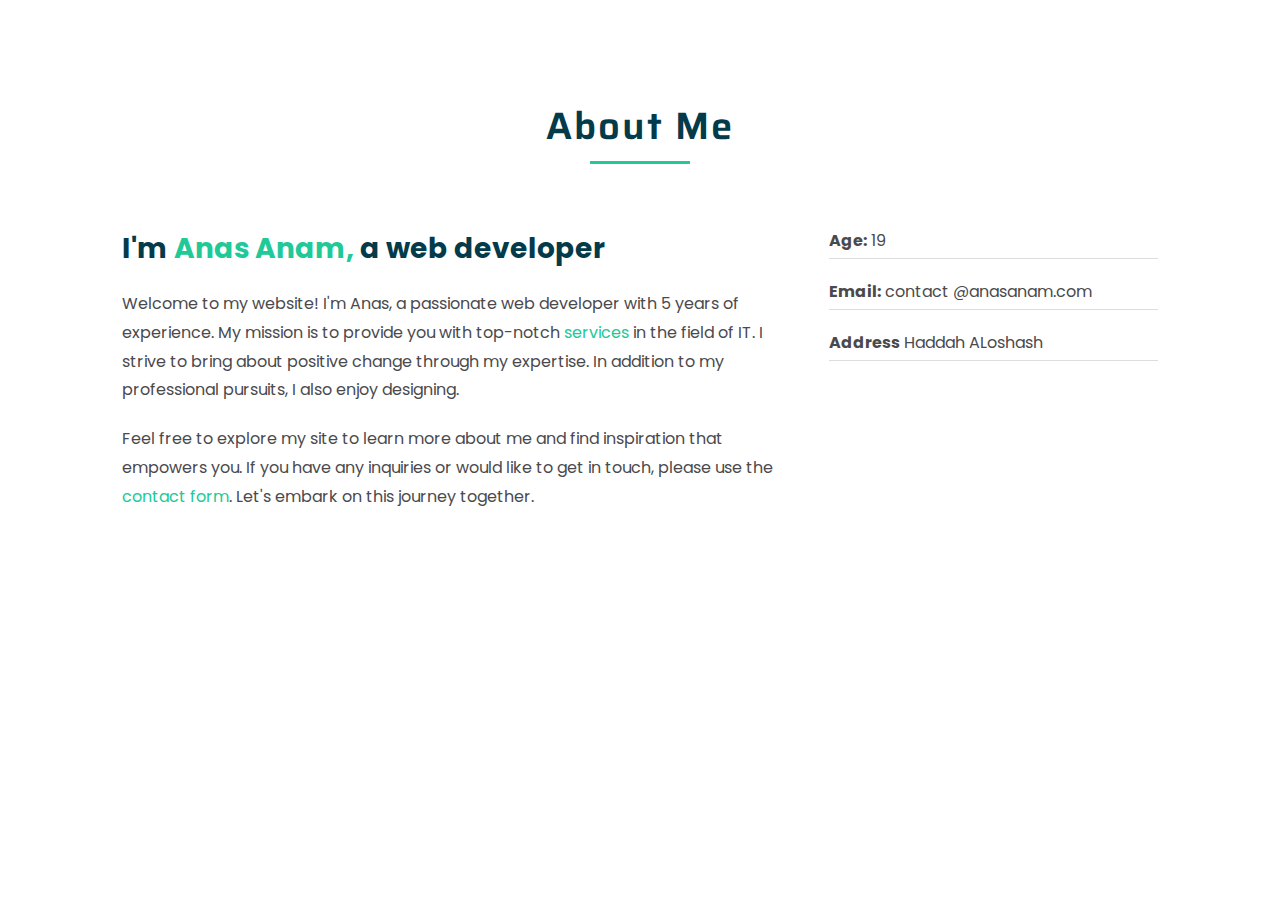
==== aboutme.html @ cde352ef "all files added" ====
<!DOCTYPE html>
<html>
<head>
    <meta charset="UTF-8">
    <title>About me</title>
    <link rel="stylesheet" href="https://cdnjs.cloudflare.com/ajax/libs/font-awesome/6.4.2/css/all.min.css" integrity="sha512-z3gLpd7yknf1YoNbCzqRKc4qyor8gaKU1qmn+CShxbuBusANI9QpRohGBreCFkKxLhei6S9CQXFEbbKuqLg0DA==" crossorigin="anonymous" referrerpolicy="no-referrer" />
    <link rel="stylesheet" href="CSS/style.css">
</head>
<body>
    <div>
        <section class="about">
            <div class="container">
                <h2>About Me</h2>
                <hr>

                <div class="aboutcontent">
                    <div class="col1">
                        <h3>I'm <span class="myname">Anas Anam,</span> a web developer </h3>
                        <p>Welcome to my website! I'm Anas, a passionate web developer with 5 years of experience.
                             My mission is to provide you with top-notch <a href="services.html" style="color: #20c997;">services</a> in the field of IT. I strive to bring 
                             about positive change through my expertise. In addition to my professional pursuits, I also enjoy designing. 
                        </p>
                        <p>
                            Feel free to explore my site to learn more about me and find inspiration that empowers you. 
                                If you have any inquiries or would like to get in touch, please use the <a href="Content.html" style="color: #20c997;">contact form</a>. Let's embark on this journey together.
                        </p>
                    </div>
                    <div class="col2">
                        <p><b>Age:</b> 19</p>
                        <p><b>Email:</b> contact <a href="anassraufanam@gmail.com" style="color: #4a4a4d;">@anasanam.com</a></p>
                        <p><b>Address</b> <a href="https://maps.app.goo.gl/3mk9GAwn89pQxXhNA" style="color: #4a4a4d;""> Haddah ALoshash</a></p>
                    </div>
                </div>

            </div>
            </div>
            <div class="back">
                <a href="index.html">Home</a>
            </div>
        </section>
    </div>
</body>
</html>
---- CSS/style.css ----
@import url('https://fonts.googleapis.com/css2?family=Poppins:wght@300;400;500;600;700&family=Saira:wght@700&display=swap');
/*  fonts 1.Poppins 2.Saira
font size 300-400-500-600-700 */


:root {
    --primary-color: #033b4a;
    --secondary-color: #20c997;
    --gray: #4a4a4d;
    --bg-primary: #ecf0f3;
}
/* four main colors for our website */
 
*{
    margin: 0;
    padding: 0;
    box-sizing: border-box;
}
/* as a start we should put this features */


body{
    font-family: 'Poppins', sans-serif;
}
/* the main fount for our website is poppins */

h1 ,h2 {
    font-family: 'Saira', sans-serif;
}
/* all h1 and h2 in Saira font */

ul{
    list-style: none;
}
/* to remove the balls that comes with the list */

a{
    text-decoration: none;
}
/* to delete the underline that come with the links */

/* header */
    /* NAVBAR */
header{
    background-color: var(--bg-primary);
    height: 100vh;
}
/* give full size  */
header .navbar{
    background-color: white;
    border-bottom: 1px solid #ccc;
    position: fixed;
    width: 100%;  
}
/* edit the nav bar
make the background color white and add a border bottom to يفصل between the ...
position fixed and width 100 to full the page */

header .navbar nav {
    display: flex;
    justify-content: space-between;
    align-items: center;
    max-width: 1100px;
    margin: auto;
    padding: 1.5rem 2rem;
    /* background-color: red; */
}
/* now we order the elements by make them flex and add between anas rauf and other nav elements a space
and then we center them and add a max width to make the shape looks good
1 rem = 20px and its better to use rem instead of px in some cases */
header .navbar nav ul{
    display: flex;
    /* justify-content: center; */
    /* align-items: center; */
}
/* make the nav element display flex */
header .navbar nav ul a{
    margin: 0 15px;
    color: var(--primary-color);
    font-weight: 600;
    transition: all 0.01s ease-in;
}

header .navbar nav ul a:hover{
    border-bottom: solid black 3px;
    transform: scale(1.5);
    color: var(--secondary-color);
    transform: scale(0.7) ;
}
header .navbar nav ul a:hover{
    font-weight: 700;
}
/* features for a and add hover for them */
.logo{
    color: var(--primary-color);
    font-size: 24px;
    font-weight: 700;
    animation-name: ff;
    animation-duration:3s ;
}
@keyframes ff{
    from{
        color: var(--secondary-color);
        font-weight: 600;
        font-size: 20px;
    }
    to{
        color: var(--primary-color);
        font-weight: 700;
        font-size: 28px;
    }
}
/* logo=anas anam 
add features to anas anam */
    /* done with navbar */

header .content{
    display: grid;
    grid-template-columns: 1.5fr 1fr;
    max-width: 1100px;
    margin: auto;
    height: 100%;
    align-items: center;
    padding: 5rem 2rem 0;
    /* background-color: red; */
}
header .content img{
    max-width: 300px;
    border-radius: 50%;
    transition: all 0.3s ease-in-out;
}

header .content img:hover{
    transform: scale(1.07);
}

.stext{
    color: var(--secondary-color);
    animation-name: ss;
    animation-duration:5s ;
}
@keyframes ss{
    from{
        color: var(--primary-color);
    }
    to{
        color: var(--secondary-color);
    }
}



.content p span{
    font-weight: 700;
    font-size: 20px;
}
.content h1 {
    font-size: 60px;
    color: var(--primary-color);
    text-shadow: 3px 3px 3px rgba(0, 0, 0, 0.2);
    margin-top: 10px;
    animation-name: hh;
    animation-duration:5s ;
}
@keyframes hh{
    from{
        color: var(--secondary-color);
    }
    to{
        color: var(--primary-color);
    }
}


.job{
    font-size: 20px;
    color: var(--primary-color);
    margin: 10px 0;
    font-weight: 500;
    animation-name: hh;
    animation-duration:5s ;
}
@keyframes hh{
    from{
        color: var(--secondary-color);
    }
    to{
        color: var(--primary-color);
    }
}

.social{
    margin: 1rem 0 2rem;
}
.social a i{
    font-size: 20px;
    padding: 10px;
    margin-right: 10px;
    background-color: var(--gray);
    color: white;
    border-radius: 50%;
    transition: all 0.3s ease;
    animation-name: dd;
    animation-duration:5s ;
}
@keyframes dd{
    from{
        color: var(--primary-color);
    }
    to{
        color: white;
    }
}


.social a i:hover{
    transform: scale(1.5);
    
    color: var(--gray);
    background-color: white;
}
.aboutme , button , .back{
    background-color: var(--secondary-color);
    color: white;
    padding: 8px 20px;
    font-size: 14px;
    border-radius: 5px;
}
.aboutme{

    animation-name: dd;
    animation-duration:5s ;
}
@keyframes dd{
    from{
        background-color: var(--primary-color);
    }
    to{
        background-color: var(--secondary-color);
    }
}


.aboutme:hover , button:hover , .back:hover{
    transition: all 0.3s ease;
    color: black;
    background-color: #15a076;
}
.text{
    margin-bottom: 5rem;
}
/* header */

.myname{
    color: var(--secondary-color);
}

.container{
    max-width: 1100px;
    margin: auto;
    padding: 0 2rem;
    /* background-color: red; */
}


.about , .skills {
    padding: 6rem 0 ;
}

.about h2 , .skills h2 , .serveses h2 {
    text-align: center;
    font-size: 38px;
    color: var(--primary-color);
    font-weight: 600;
    letter-spacing: 2px;
}
.about hr , .skills hr , .serveses hr{
    width: 100px;
    height: 3px;
    border: none;
    background: var(--secondary-color);
    margin: 5px auto 0;
}

.aboutcontent{
    margin-top: 4rem;
    display: grid;
    grid-template-columns: 2fr 1fr;
    column-gap: 3rem;
}

.col1 h3{
    font-size: 28px;
    color: var(--primary-color);
    margin-bottom: 20px;
}

.col1 p{
    color: var(--gray);
    margin-bottom: 20px;
    line-height: 1.8;
}
.col2 p{
    color: var(--gray);
    margin-bottom: 20px;
    border-bottom: 1px solid #ddd;
    padding-bottom: 5px;
}

.abi{
    color: var(--secondary-color);
}





.skills h2{
    color: white;
    font-family: 'Poppins', sans-serif;
}


.skills , .contact{
    background-color: var(--primary-color);
}

.skills .row img {
    max-width: 65px;
    border-radius: 20%;
}

.skilscontent{
    margin-top:4rem;
    background-color: #0f272d;
}
.skilscontent .row{
    display: grid;
    grid-template-columns: repeat(4 , 1fr);
    align-items: center;
    text-align: center;
}
.skilscontent .item{
    color: white;
    background-color: black;
    margin: 20px;
    padding: 1.6rem;
    border-radius: 10px;
    font-size: 18px;
    font-weight: 600;
    transition: 0.5s;
    animation-name: bb;
    animation-duration:5s ;
}
@keyframes bb{
    from{
        background-color: var(--secondary-color);
    }
    to{
        background-color: rgb(0, 0, 0);
    }
}






.skilscontent .item:hover{
    box-shadow: 8px 8px 8px rgb(139, 138, 138);
}

.servicesco{
    color: var(--secondary-color);
}

.serveses{
    background-color: #00f4ab0c;
}


.serveses .row {
    display: grid;
    grid-template-columns: repeat(3 , 1fr);
    margin-top: 2rem;
    text-align: center;
    column-gap: 2rem;
    row-gap: 2rem;
    margin-bottom: 30px;
}

.serveses .item{
    background-color: white;
    padding: 30px 15px;
    box-shadow: 2px 2px 5px rgba(0, 0, 0, 0.2);
    border-radius: 7px; 
    transition: all 0.5 ease; 
    animation-name: anas;
    animation-duration:5s ;
}
@keyframes anas{
    from{
        background-color: var(--primary-color);
    }
    to{
        background-color: white;
    }
}




.serveses .item:hover{
    transform: scale(1.05);
}

.serveses img{
    max-width: 65px;
}

.serveses .contener{
    margin: 0 40px;
}

.serveses{
    padding: 4rem 0 ;
}  

.serveses h3{
    margin: 15px 0;
    color: var(--primary-color);
}

.serveses p {
    font-size: 14px;
}



.touch{
    color: var(--secondary-color);
}

.getin{
    color: white;
}



.contact .row{
    
    display: grid;
    grid-template-columns: repeat(2 , 1fr);
    background: white;
    box-shadow: 3px 3px 20px rgba(0, 0, 0, 0.2);
    padding: 2rem 3rem;
    border-radius: 10px;
    column-gap: 2rem;
    width: 1100px;
    margin: auto;
    margin-top: 4rem;
   
}

.contact{
    padding: 4rem 0;
}

.contact input , textarea{
    display: block;
    width: 100%;
    margin: 20px 0;
    padding: 10px;
    background-color: #00f4ab0c;
    border: 1px solid #bbb;
}

button{
    border: none;
    
}
.contact img{
    width: 400px;
}

.fa-solid fa-headset{
color: white;
}

.why{
    text-align: center;
    font-size: 38px;
    color: var(--primary-color);
    font-weight: 600;
    letter-spacing: 2px;
}

.back{
    position: absolute;
    margin-left: 1420px;
    margin-bottom: 0px;  
}
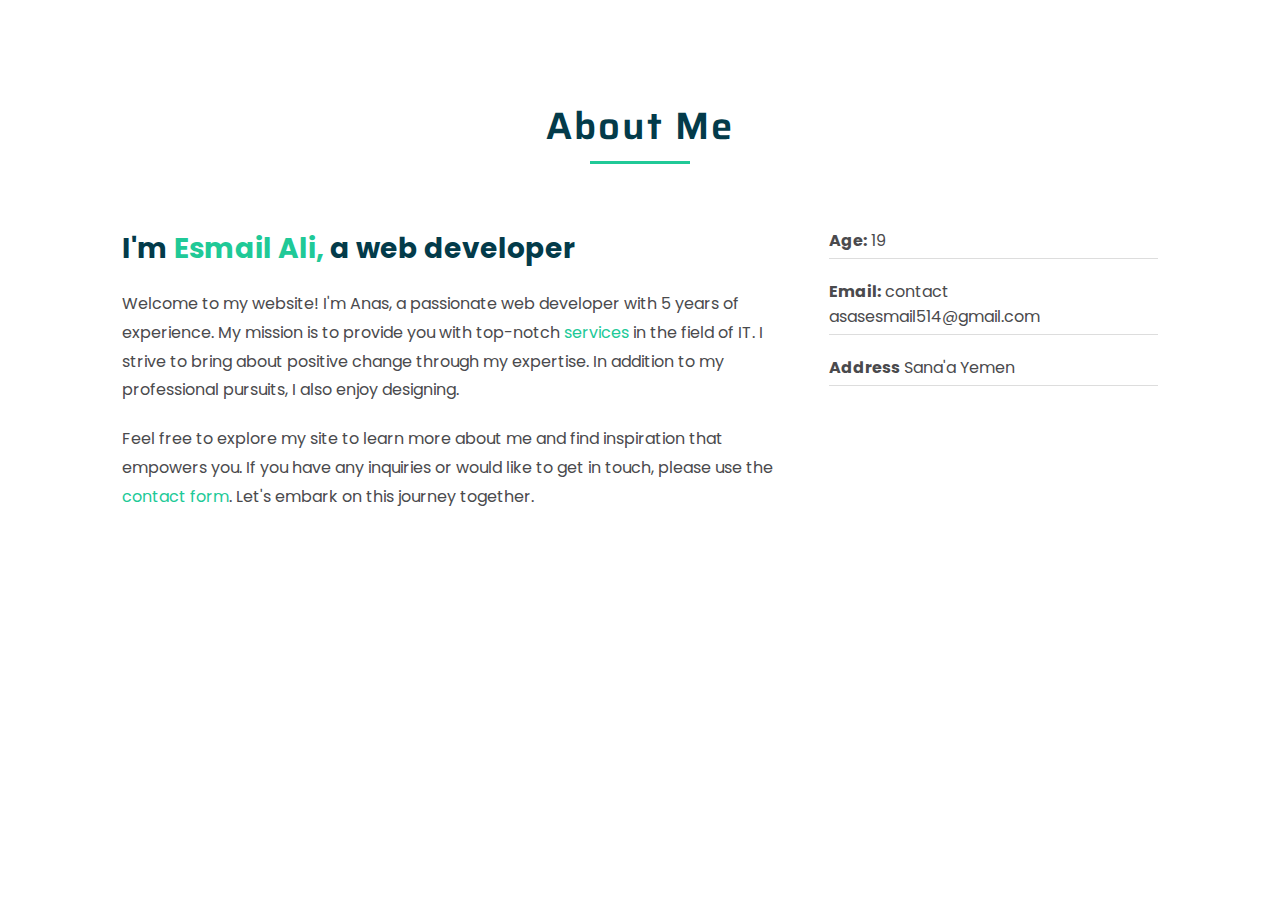
==== commit 6054579d: "Modified" ====
--- a/aboutme.html
+++ b/aboutme.html
@@ -15,7 +15,7 @@
 
                 <div class="aboutcontent">
                     <div class="col1">
-                        <h3>I'm <span class="myname">Anas Anam,</span> a web developer </h3>
+                        <h3>I'm <span class="myname">Esmail Ali,</span> a web developer </h3>
                         <p>Welcome to my website! I'm Anas, a passionate web developer with 5 years of experience.
                              My mission is to provide you with top-notch <a href="services.html" style="color: #20c997;">services</a> in the field of IT. I strive to bring 
                              about positive change through my expertise. In addition to my professional pursuits, I also enjoy designing. 
@@ -27,8 +27,8 @@
                     </div>
                     <div class="col2">
                         <p><b>Age:</b> 19</p>
-                        <p><b>Email:</b> contact <a href="anassraufanam@gmail.com" style="color: #4a4a4d;">@anasanam.com</a></p>
-                        <p><b>Address</b> <a href="https://maps.app.goo.gl/3mk9GAwn89pQxXhNA" style="color: #4a4a4d;""> Haddah ALoshash</a></p>
+                        <p><b>Email:</b> contact <a href="asasesmail514@gmail.com" style="color: #4a4a4d;">asasesmail514@gmail.com</a></p>
+                        <p><b>Address</b> <a href="https://maps.app.goo.gl/3mk9GAwn89pQxXhNA" style="color: #4a4a4d;""> Sana'a Yemen</a></p>
                     </div>
                 </div>
 
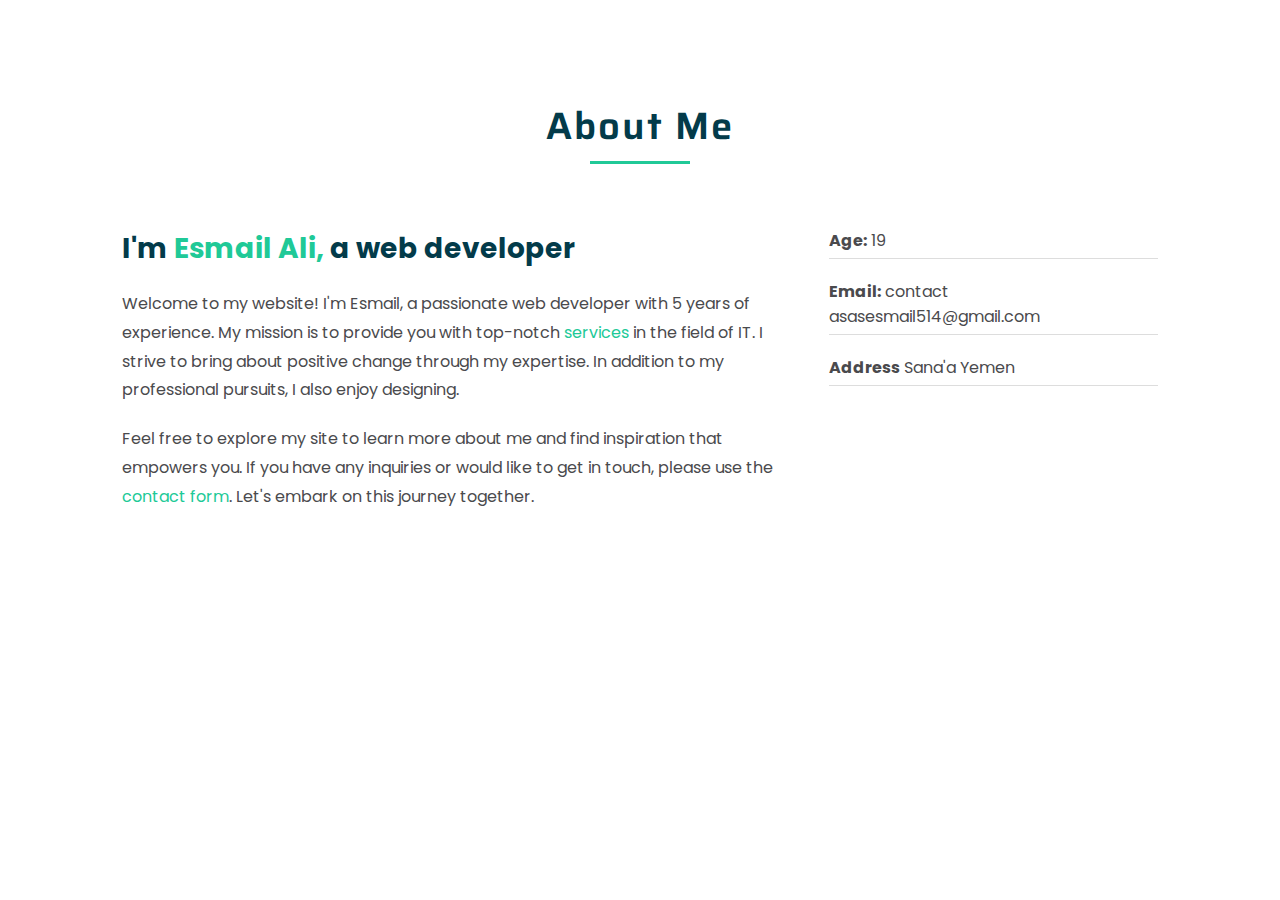
==== commit d569d228: "Modified" ====
--- a/aboutme.html
+++ b/aboutme.html
@@ -16,7 +16,7 @@
                 <div class="aboutcontent">
                     <div class="col1">
                         <h3>I'm <span class="myname">Esmail Ali,</span> a web developer </h3>
-                        <p>Welcome to my website! I'm Anas, a passionate web developer with 5 years of experience.
+                        <p>Welcome to my website! I'm Esmail, a passionate web developer with 5 years of experience.
                              My mission is to provide you with top-notch <a href="services.html" style="color: #20c997;">services</a> in the field of IT. I strive to bring 
                              about positive change through my expertise. In addition to my professional pursuits, I also enjoy designing. 
                         </p>
